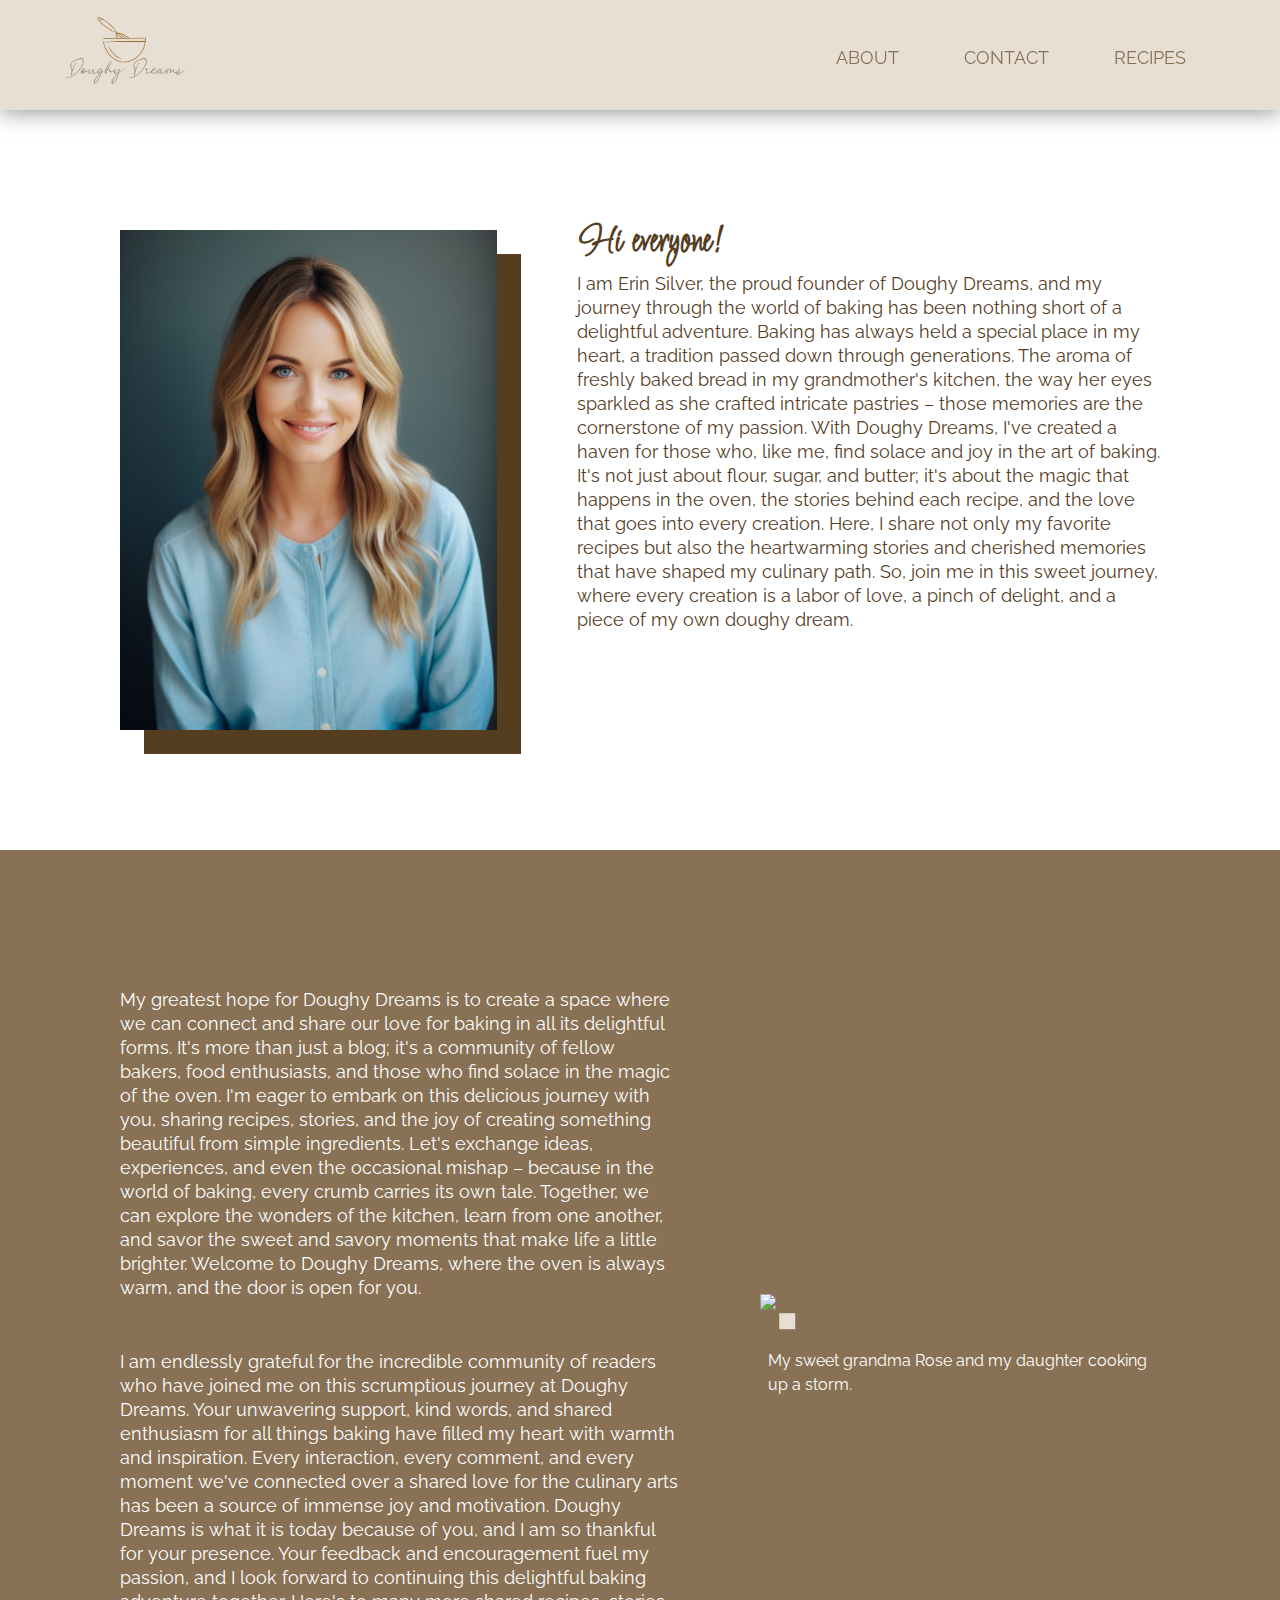
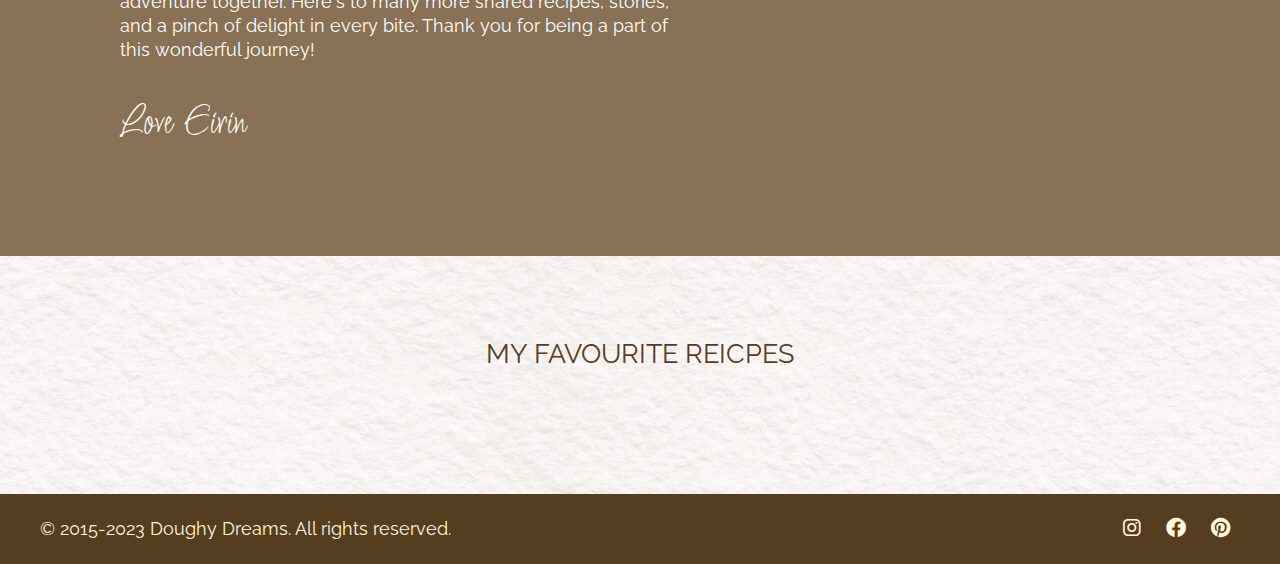
==== about.html @ dd7c9494 "14" ====
<!DOCTYPE html>
<html lang="en">
    <head>
        <title>Doughy Dreams | About page</title>
        <meta name="description" content="Welcome to Doughy Dreams - " />
        <meta name="viewport" content="width=device-width, initial-scale=1.0" />
        <link href="CSS/style.css" rel="stylesheet" />
        <link href="CSS/about.css" rel="stylesheet" />
        <script type="module" src="JS/about.js"></script>
        <script type="module" src="JS/script.js"></script>
        <link rel="stylesheet" href="data/fontawesome/css/all.css" />
        <link
            href="https://fonts.googleapis.com/css2?family=Indie+Flower&family=Licorice&family=Raleway:wght@100;200;400;500&display=swap"
            rel="stylesheet"
        />
        <!-- Hotjar Tracking Code for Doughy Dreams -->
        <script>
            (function (h, o, t, j, a, r) {
                h.hj =
                    h.hj ||
                    function () {
                        (h.hj.q = h.hj.q || []).push(arguments);
                    };
                h._hjSettings = { hjid: 3747044, hjsv: 6 };
                a = o.getElementsByTagName("head")[0];
                r = o.createElement("script");
                r.async = 1;
                r.src = t + h._hjSettings.hjid + j + h._hjSettings.hjsv;
                a.appendChild(r);
            })(
                window,
                document,
                "https://static.hotjar.com/c/hotjar-",
                ".js?sv="
            );
        </script>
    </head>
    <body>
        <!--header-->
        <header>
            <div class="inner-header">
                <a href="index.html"
                    ><img src="Images/Doughy-dreams.png" class="logo"
                /></a>
                <div class="navigation">
                    <a href="about.html">ABOUT</a>
                    <a href="contact.html">CONTACT</a>
                    <a href="blog-posts.html">RECIPES</a>
                </div>
                <div class="hamburger-menu">
                    <i class="fa fa-bars menu-open" aria-hidden="true"></i>
                    <i class="fa-solid fa-xmark menu-close menu-hide"></i>
                </div>
            </div>
        </header>
        <!--main-->
        <main>
            <div class="about-page">
                <div class="section top">
                    <img class="about-img" src="Images/erin.jpg" />
                    <div class="erin">
                        <h1 class="licorice">Hi everyone!</h1>
                        <p>
                            I am Erin Silver, the proud founder of Doughy
                            Dreams, and my journey through the world of baking
                            has been nothing short of a delightful adventure.
                            Baking has always held a special place in my heart,
                            a tradition passed down through generations. The
                            aroma of freshly baked bread in my grandmother's
                            kitchen, the way her eyes sparkled as she crafted
                            intricate pastries – those memories are the
                            cornerstone of my passion. With Doughy Dreams, I've
                            created a haven for those who, like me, find solace
                            and joy in the art of baking. It's not just about
                            flour, sugar, and butter; it's about the magic that
                            happens in the oven, the stories behind each recipe,
                            and the love that goes into every creation. Here, I
                            share not only my favorite recipes but also the
                            heartwarming stories and cherished memories that
                            have shaped my culinary path. So, join me in this
                            sweet journey, where every creation is a labor of
                            love, a pinch of delight, and a piece of my own
                            doughy dream.
                        </p>
                    </div>
                </div>
                <div class="section middle">
                    <div class="middle-left">
                        <p>
                            My greatest hope for Doughy Dreams is to create a
                            space where we can connect and share our love for
                            baking in all its delightful forms. It's more than
                            just a blog; it's a community of fellow bakers, food
                            enthusiasts, and those who find solace in the magic
                            of the oven. I'm eager to embark on this delicious
                            journey with you, sharing recipes, stories, and the
                            joy of creating something beautiful from simple
                            ingredients. Let's exchange ideas, experiences, and
                            even the occasional mishap – because in the world of
                            baking, every crumb carries its own tale. Together,
                            we can explore the wonders of the kitchen, learn
                            from one another, and savor the sweet and savory
                            moments that make life a little brighter. Welcome to
                            Doughy Dreams, where the oven is always warm, and
                            the door is open for you.
                        </p>
                        <p>
                            I am endlessly grateful for the incredible community
                            of readers who have joined me on this scrumptious
                            journey at Doughy Dreams. Your unwavering support,
                            kind words, and shared enthusiasm for all things
                            baking have filled my heart with warmth and
                            inspiration. Every interaction, every comment, and
                            every moment we've connected over a shared love for
                            the culinary arts has been a source of immense joy
                            and motivation. Doughy Dreams is what it is today
                            because of you, and I am so thankful for your
                            presence. Your feedback and encouragement fuel my
                            passion, and I look forward to continuing this
                            delightful baking adventure together. Here's to many
                            more shared recipes, stories, and a pinch of delight
                            in every bite. Thank you for being a part of this
                            wonderful journey!
                        </p>
                        <div class="licorice"><p>Love Eirin</p></div>
                    </div>
                    <div class="middle-right">
                        <img class="about-img" src="Images/grandma-rose.jpg" />
                        <p>
                            My sweet grandma Rose and my daughter cooking up a
                            storm.
                        </p>
                    </div>
                </div>
                <div class="section bottom">
                    <h2>MY FAVOURITE REICPES</h2>
                    <div class="favourite-posts">
                        <div class="posts"></div>
                    </div>
                </div>
            </div>
        </main>
        <!--footer-->
        <footer>
            <div class="footer">
                <div class="copyright">
                    <p>© 2015-2023 Doughy Dreams. All rights reserved.</p>
                </div>
                <div class="footer-socials">
                    <a href=""
                        ><i
                            class="fa-brands fa-instagram"
                            aria-hidden="true"
                        ></i
                    ></a>
                    <a href=""
                        ><i class="fa-brands fa-facebook" aria-hidden="true"></i
                    ></a>
                    <a href=""
                        ><i
                            class="fa-brands fa-pinterest"
                            aria-hidden="true"
                        ></i
                    ></a>
                </div>
            </div>
        </footer>
    </body>
</html>
---- CSS/style.css ----
html {
    width: 100%;
}

body {
    margin: 0;
    background-color: white;
    color: #553d1f;
    font-family: "Raleway", sans-serif, Arial, Helvetica;
    font-weight: 400;
    font-size: 1.125rem;
    line-height: 1.5rem;
    width: 100%;
    max-width: 1440px;
    margin: 0 auto;
}

.licorice {
    font-family: "licorice", "Raleway", sans-serif;
    font-size: 40px;
}

.indie-flower {
    font-family: "indie flower", "raleway", sans-serif;
}

button {
    padding: 10px;
    margin-top: 10px;
    color: white;
    background-color: #553d1f;
    border: none;
    border-radius: 0.3rem;
    cursor: pointer;
}

img {
    object-fit: cover;
}

/* HEADER */
header {
    height: 110px;
    background-color: #e7dfd4;
    display: flex;
    justify-content: center;
    font-weight: 400;
    filter: drop-shadow(0 0 0.75rem rgba(0, 0, 0, 0.5));
}

.inner-header {
    width: 90%;
    display: flex;
    justify-content: space-between;
}

.logo {
    height: 70px;
    top: 15px;
    position: relative;
}

.navigation {
    align-self: self-end;
    padding-bottom: 40px;
}

.navigation a {
    padding: 30px;
    text-decoration: none;
    color: #887154;
    position: relative;
    overflow: hidden;
    z-index: 1;
}

.navigation a::before {
    content: "";
    position: absolute;
    left: 23px;
    bottom: 10px;
    width: 60%;
    height: 3px;
    background-color: #5c462a;
    border-radius: 5px;
    transform: scaleX(0);
    transform-origin: left;
    transition: transform 0.3s ease-in-out;
}

.navigation a:hover::before {
    transform-origin: left;
    transform: scaleX(1);
}

.navigation a:hover {
    color: #8b5817;
}
/* HEADER */

/* HAMBURGER MENU */

/* HAMBURGER MENU */

/* FOOTER */
.footer {
    background-color: #553d1f;
    color: #fff7db;
    display: flex;
    justify-content: space-between;
    align-items: center;
    padding: 0 40px;
    height: 70px;
}

.footer a {
    padding: 10px;
}

.fa-brands {
    color: #fff7db;
    font-size: 20px;
}
/* FOOTER */

/* MEDIA QUERIES MOBILE & IPAD */

@media only screen and (min-width: 0px) and (max-width: 1180px) {
    body {
        max-width: 767px;
    }
}

/* MEDIA QUERIES MOBILE */

@media only screen and (min-width: 0px) and (max-width: 767px) {
    body {
        max-width: 767px;
        font-size: 90%;
    }

    .navigation {
        display: none;
        position: absolute;

        flex-direction: column;
        background: #e7dfd4;
        width: 100%;
        top: 3.7rem;
        left: 0;
        text-align: center;
    }

    header {
        height: 60px;
        position: relative;
        z-index: 10;
        display: flex;
        align-items: center;
    }

    .logo {
        position: absolute;
        height: 40px;
        top: 5px;
        left: 1rem;
        align-self: start;
    }

    header .menu-hide {
        display: none;
    }

    .footer {
        display: flex;
        flex-direction: column-reverse;
        height: fit-content;
        padding: 1.5rem 1.5rem;
    }

    .copyright p {
        text-align: center;
    }
}

/* MEDIA QUERIES IPAD */

@media only screen and (min-width: 768px) and (max-width: 1180px) {
    body {
        max-width: 1180px;
    }
}

@media only screen and (min-width: 768px) {
    .hamburger-menu {
        display: none;
    }
}
---- CSS/about.css ----
.about-page {
    display: flex;
    flex-direction: column;
}

.top,
.middle {
    height: fit-content;
    padding: 120px;
}

/* TOP SECTION */
.top {
    display: flex;
    justify-content: space-between;
}

.top img {
    height: 500px;
    box-shadow: 1.5rem 1.5rem;
}

.erin {
    margin-left: 5rem;
}

h1 {
    margin: 0;
}

.top p {
    box-sizing: border-box;
    max-width: 640px;
}
/* TOP SECTION */

/* MIDDLE SECTION */
.middle {
    background-color: #887154;
    color: white;
    display: flex;
    justify-content: space-between;
}

.middle p {
    box-sizing: border-box;
    max-width: 750px;
    align-self: center;
    padding-bottom: 2rem;
}

.middle img {
    width: 366px;
    box-shadow: 1.2rem 1.2rem;
    color: #e7dfd4;
}

.middle-right {
    font-size: 16px;
    align-self: center;
    margin-left: 5rem;
}

.middle-right p {
    padding: 1rem 0 0 0.5rem;
    box-sizing: border-box;
    width: 25rem;
}

.licorice p {
    padding: 0;
    margin: 0;
}
/* MIDDLE SECTION */

/* BOTTOM SECTION */
.bottom {
    background-image: url(/Images/background.jpg);
    padding: 5%;
}

.favourite-posts {
    display: flex;
    flex-direction: column;
    margin: 2rem auto;
}

.bottom h2 {
    font-weight: 400;
    text-align: center;
}

.posts {
    display: flex;
    justify-content: center;
    gap: 2rem;

}

.post {
    min-width: 250px;
    max-width: 250px;
    display: flex;
    flex-direction: column;
    margin: 0;
}

.post img {
    min-width: 100%;
    height: 250px;
}

.big {
    margin: 0.7rem 0 0 0;
}

.small {
    font-size: 0.8rem;
    margin: 0 0 1rem 0;
}

.bottom button {
    width: max-content;
    padding: 1rem 2rem;
}
/* BOTTOM SECTION */

/* MEDIA QUERIES MOBILE & IPAD */

@media only screen and (min-width: 0px) and (max-width: 1180px) {
    .middle {
        flex-direction: column;
        padding-bottom: 1rem;
    }

    .post {
        min-width: 250px;
        max-width: 250px;
        display: flex;
        flex-direction: column;
    }

    .posts {
        flex-wrap: wrap;
        gap: 3rem;
    }
}

/* MEDIA QUERIES MOBILE */

@media only screen and (min-width: 0px) and (max-width: 767px) {
    .middle img,
    .top img {
        height: 250px;
        width: 188px;
        box-shadow: 1rem 1rem;
    }

    .top {
        display: flex;
        flex-direction: column-reverse;
    }

    .top,
    .middle,
    .bottom {
        padding: 10% 5%;
    }

    .erin {
        margin: 0;
    }

    .top img {
        margin: 10% 0;
        align-self: center;
    }

    .middle-right {
        padding-top: 3rem;
        margin: 0;
    }

    .middle-right p {
        width: 13rem;
    }

    .bottom h2 {
        text-align: center;
    }

    .favourite-posts {
        max-width: 500px;
    }
}

/* MEDIA QUERIES IPAD */

@media only screen and (min-width: 768px) and (max-width: 1180px) {
    .middle-right p {
        width: 20rem;
    }

    .middle-left p {
        max-width: none;
    }

    .top,
    .middle {
        padding: 6%;
    }

    .bottom {
        padding: 30px;
    }

    .top img {
        height: 350px;
    }

    .middle img {
        width: 250px;
    }

    .bottom button {
        padding: 0.75rem 1.5rem;
    }

    .favourite-posts {
        max-width: 700px;
    }
}
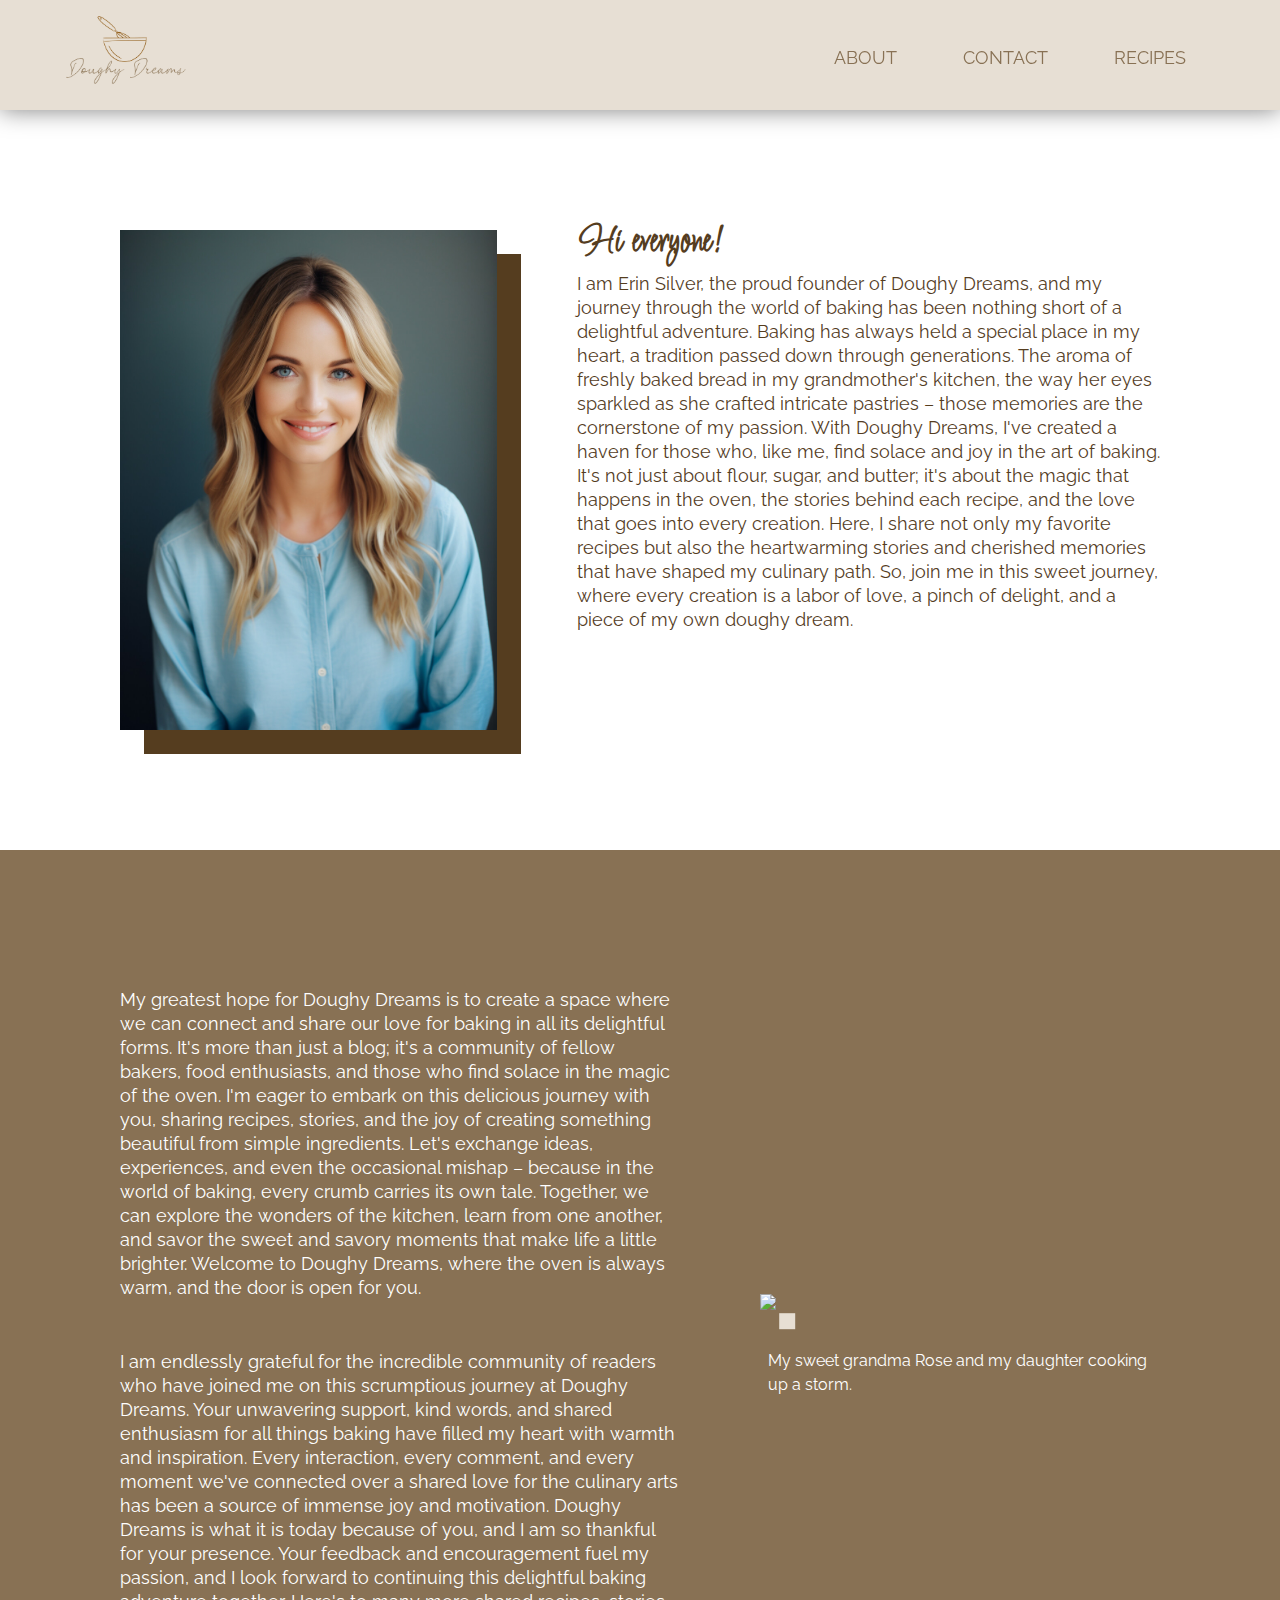
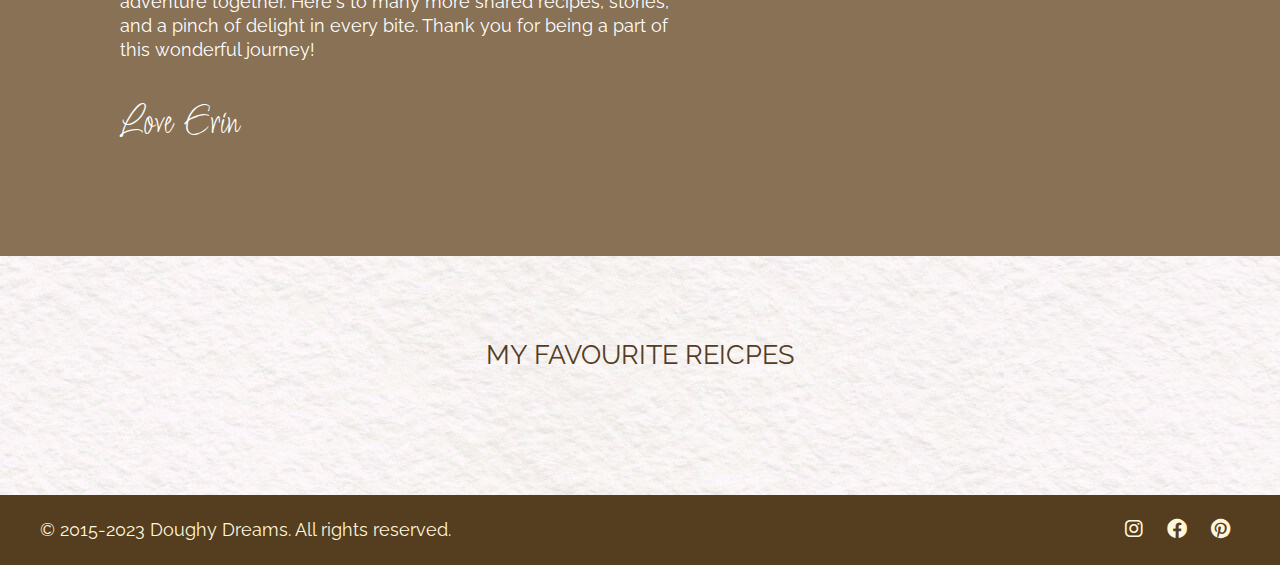
==== commit af486943: "15" ====
--- a/about.html
+++ b/about.html
@@ -122,7 +122,7 @@
                             in every bite. Thank you for being a part of this
                             wonderful journey!
                         </p>
-                        <div class="licorice"><p>Love Eirin</p></div>
+                        <div class="licorice"><p>Love Erin</p></div>
                     </div>
                     <div class="middle-right">
                         <img class="about-img" src="Images/grandma-rose.jpg" />
--- a/CSS/style.css
+++ b/CSS/style.css
@@ -10,14 +10,20 @@
     font-weight: 400;
     font-size: 1.125rem;
     line-height: 1.5rem;
-    width: 100%;
+    width: 100vw;
+    margin: 0 auto;
+}
+
+main,
+.inner-header,
+.footer {
     max-width: 1440px;
     margin: 0 auto;
 }
 
 .licorice {
     font-family: "licorice", "Raleway", sans-serif;
-    font-size: 40px;
+    font-size: 2.5rem;
 }
 
 .indie-flower {
@@ -25,8 +31,8 @@
 }
 
 button {
-    padding: 10px;
-    margin-top: 10px;
+    padding: 0.6rem;
+    margin-top: 0.6rem;
     color: white;
     background-color: #553d1f;
     border: none;
@@ -40,7 +46,7 @@
 
 /* HEADER */
 header {
-    height: 110px;
+    height: 6.9rem;
     background-color: #e7dfd4;
     display: flex;
     justify-content: center;
@@ -55,18 +61,18 @@
 }
 
 .logo {
-    height: 70px;
-    top: 15px;
+    height: 4.4rem;
+    top: 0.9rem;
     position: relative;
 }
 
 .navigation {
     align-self: self-end;
-    padding-bottom: 40px;
+    padding-bottom: 2.5rem;
 }
 
 .navigation a {
-    padding: 30px;
+    padding: 1.9rem;
     text-decoration: none;
     color: #887154;
     position: relative;
@@ -77,12 +83,12 @@
 .navigation a::before {
     content: "";
     position: absolute;
-    left: 23px;
-    bottom: 10px;
+    left: 1.4rem;
+    bottom: 0.6rem;
     width: 60%;
-    height: 3px;
+    height: 0.2rem;
     background-color: #5c462a;
-    border-radius: 5px;
+    border-radius: 0.3rem;
     transform: scaleX(0);
     transform-origin: left;
     transition: transform 0.3s ease-in-out;
@@ -98,30 +104,44 @@
 }
 /* HEADER */
 
-/* HAMBURGER MENU */
-
-/* HAMBURGER MENU */
-
 /* FOOTER */
+footer {
+    background-color: #553d1f;
+}
+
 .footer {
-    background-color: #553d1f;
     color: #fff7db;
     display: flex;
     justify-content: space-between;
     align-items: center;
-    padding: 0 40px;
-    height: 70px;
+    padding: 0 2.5rem;
+    height: 4.4rem;
 }
 
 .footer a {
-    padding: 10px;
+    padding: 0.6rem;
 }
 
 .fa-brands {
     color: #fff7db;
-    font-size: 20px;
+    font-size: 1.25rem;
 }
 /* FOOTER */
+
+.results {
+    display: flex;
+}
+
+.error-msg {
+    font-size: x-large;
+    font-weight: 900;
+    border: 0.06rem solid rgb(85 61 31);
+    padding: 1rem;
+    color: rgb(85 61 31);
+    background: rgb(232 223 212);
+}
+
+
 
 /* MEDIA QUERIES MOBILE & IPAD */
 
@@ -152,17 +172,21 @@
     }
 
     header {
-        height: 60px;
+        height: 3.75rem;
         position: relative;
         z-index: 10;
         display: flex;
         align-items: center;
     }
 
+    .hamburger-menu {
+        padding-right: 1rem;
+    }
+
     .logo {
         position: absolute;
-        height: 40px;
-        top: 5px;
+        height: 2.5rem;
+        top: 0.5rem;
         left: 1rem;
         align-self: start;
     }
--- a/CSS/about.css
+++ b/CSS/about.css
@@ -6,7 +6,7 @@
 .top,
 .middle {
     height: fit-content;
-    padding: 120px;
+    padding: 7.5rem;
 }
 
 /* TOP SECTION */
@@ -16,7 +16,7 @@
 }
 
 .top img {
-    height: 500px;
+    height: 31.25rem;
     box-shadow: 1.5rem 1.5rem;
 }
 
@@ -30,7 +30,7 @@
 
 .top p {
     box-sizing: border-box;
-    max-width: 640px;
+    max-width: 40rem;
 }
 /* TOP SECTION */
 
@@ -44,19 +44,19 @@
 
 .middle p {
     box-sizing: border-box;
-    max-width: 750px;
+    max-width: 46.8rem;
     align-self: center;
     padding-bottom: 2rem;
 }
 
 .middle img {
-    width: 366px;
+    width: 22.8rem;
     box-shadow: 1.2rem 1.2rem;
     color: #e7dfd4;
 }
 
 .middle-right {
-    font-size: 16px;
+    font-size: 1rem;
     align-self: center;
     margin-left: 5rem;
 }
@@ -94,12 +94,11 @@
     display: flex;
     justify-content: center;
     gap: 2rem;
-
 }
 
 .post {
-    min-width: 250px;
-    max-width: 250px;
+    min-width: 15.625rem;
+    max-width: 15.625rem;
     display: flex;
     flex-direction: column;
     margin: 0;
@@ -107,7 +106,7 @@
 
 .post img {
     min-width: 100%;
-    height: 250px;
+    height: 15.625rem;
 }
 
 .big {
@@ -133,13 +132,6 @@
         padding-bottom: 1rem;
     }
 
-    .post {
-        min-width: 250px;
-        max-width: 250px;
-        display: flex;
-        flex-direction: column;
-    }
-
     .posts {
         flex-wrap: wrap;
         gap: 3rem;
@@ -151,8 +143,8 @@
 @media only screen and (min-width: 0px) and (max-width: 767px) {
     .middle img,
     .top img {
-        height: 250px;
-        width: 188px;
+        height: 15.625rem;
+        width: 11.75rem;
         box-shadow: 1rem 1rem;
     }
 
@@ -190,7 +182,7 @@
     }
 
     .favourite-posts {
-        max-width: 500px;
+        max-width: 31.25rem;
     }
 }
 
@@ -211,15 +203,15 @@
     }
 
     .bottom {
-        padding: 30px;
+        padding: 1.8rem;
     }
 
     .top img {
-        height: 350px;
+        height: 21.8rem;
     }
 
     .middle img {
-        width: 250px;
+        width: 15.6rem;
     }
 
     .bottom button {
@@ -227,6 +219,6 @@
     }
 
     .favourite-posts {
-        max-width: 700px;
-    }
-}
+        max-width: 43.75rem;
+    }
+}
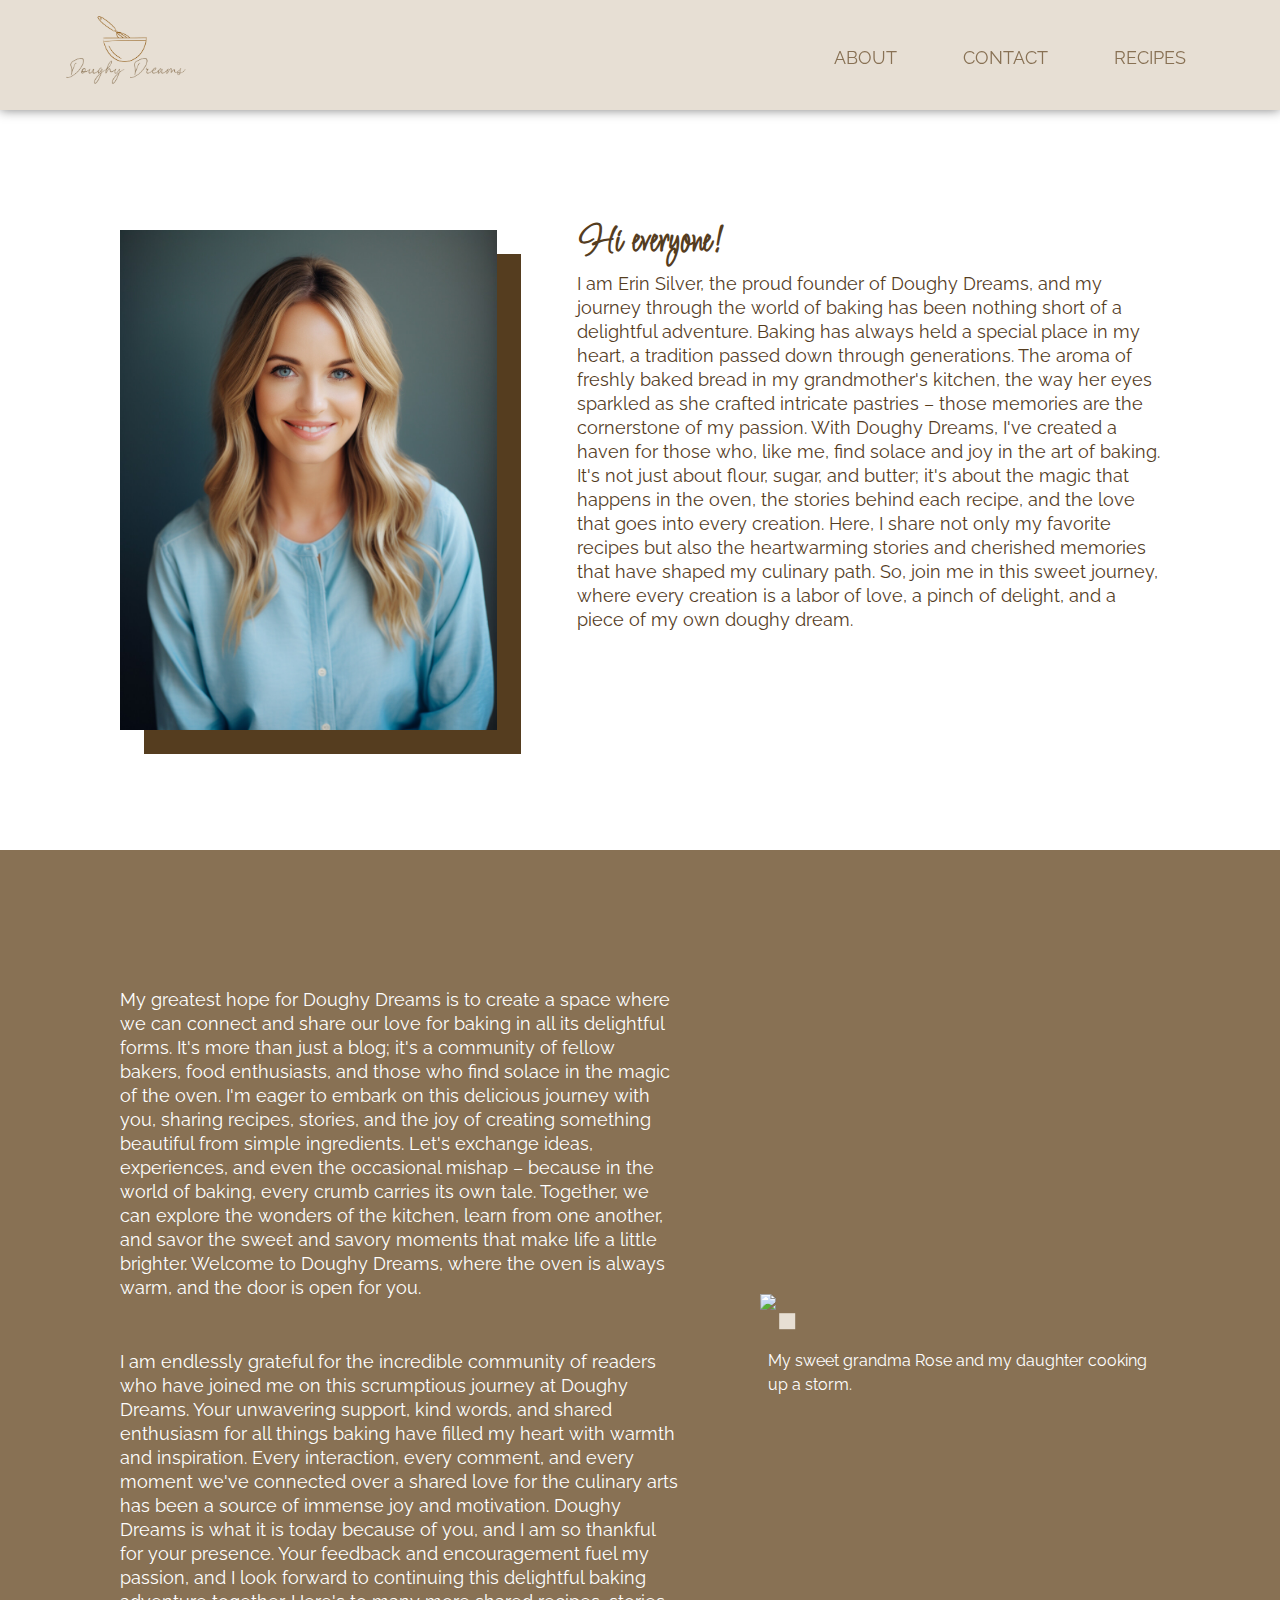
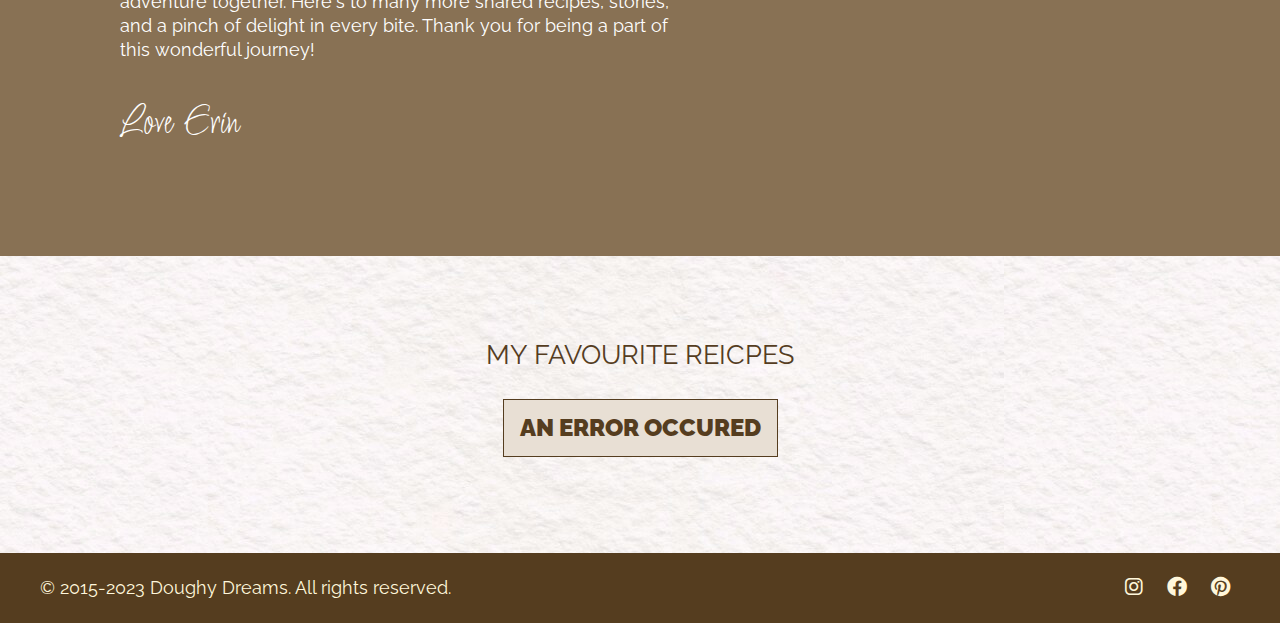
==== commit 2ec5f14f: "16" ====
--- a/about.html
+++ b/about.html
@@ -135,7 +135,11 @@
                 <div class="section bottom">
                     <h2>MY FAVOURITE REICPES</h2>
                     <div class="favourite-posts">
-                        <div class="posts"></div>
+                        <div class="posts results">
+                            <div class="loading-container">
+                                <div class="loader"></div>
+                            </div>
+                        </div>
                     </div>
                 </div>
             </div>
--- a/CSS/style.css
+++ b/CSS/style.css
@@ -51,7 +51,7 @@
     display: flex;
     justify-content: center;
     font-weight: 400;
-    filter: drop-shadow(0 0 0.75rem rgba(0, 0, 0, 0.5));
+    filter: drop-shadow(0 0 0.35rem rgba(0, 0, 0, 0.5));
 }
 
 .inner-header {
@@ -141,7 +141,28 @@
     background: rgb(232 223 212);
 }
 
-
+.loading-container {
+    position: relative;
+}
+
+.loader {
+    border: 8px solid #e7dfd4;
+    border-top: 8px solid #553d1f;
+    border-radius: 50%;
+    width: 50px;
+    height: 50px;
+    animation: spin 1s linear infinite;
+    position: absolute;
+    top: 50%;
+    left: 50%;
+    margin-top: -25px;
+    margin-left: -25px;
+}
+
+@keyframes spin {
+    0% { transform: rotate(0deg); }
+    100% { transform: rotate(360deg); }
+}
 
 /* MEDIA QUERIES MOBILE & IPAD */
 
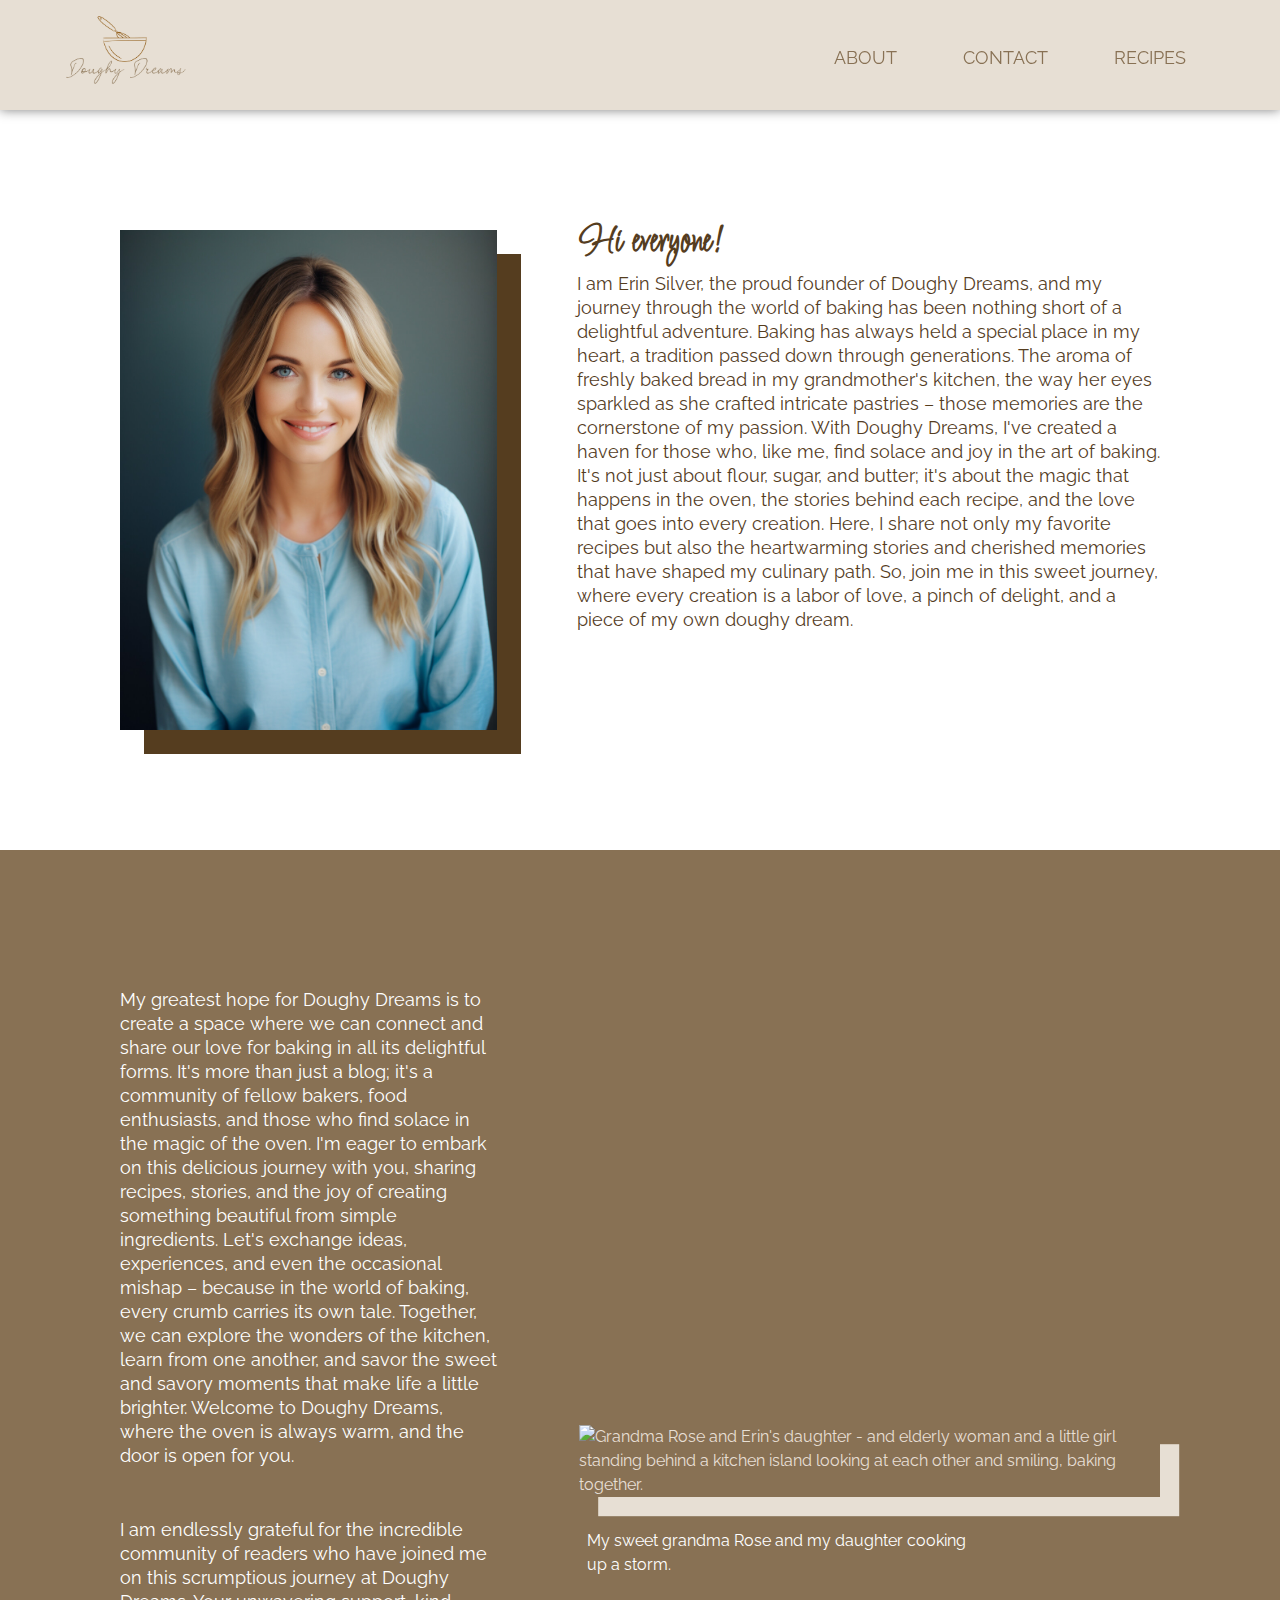
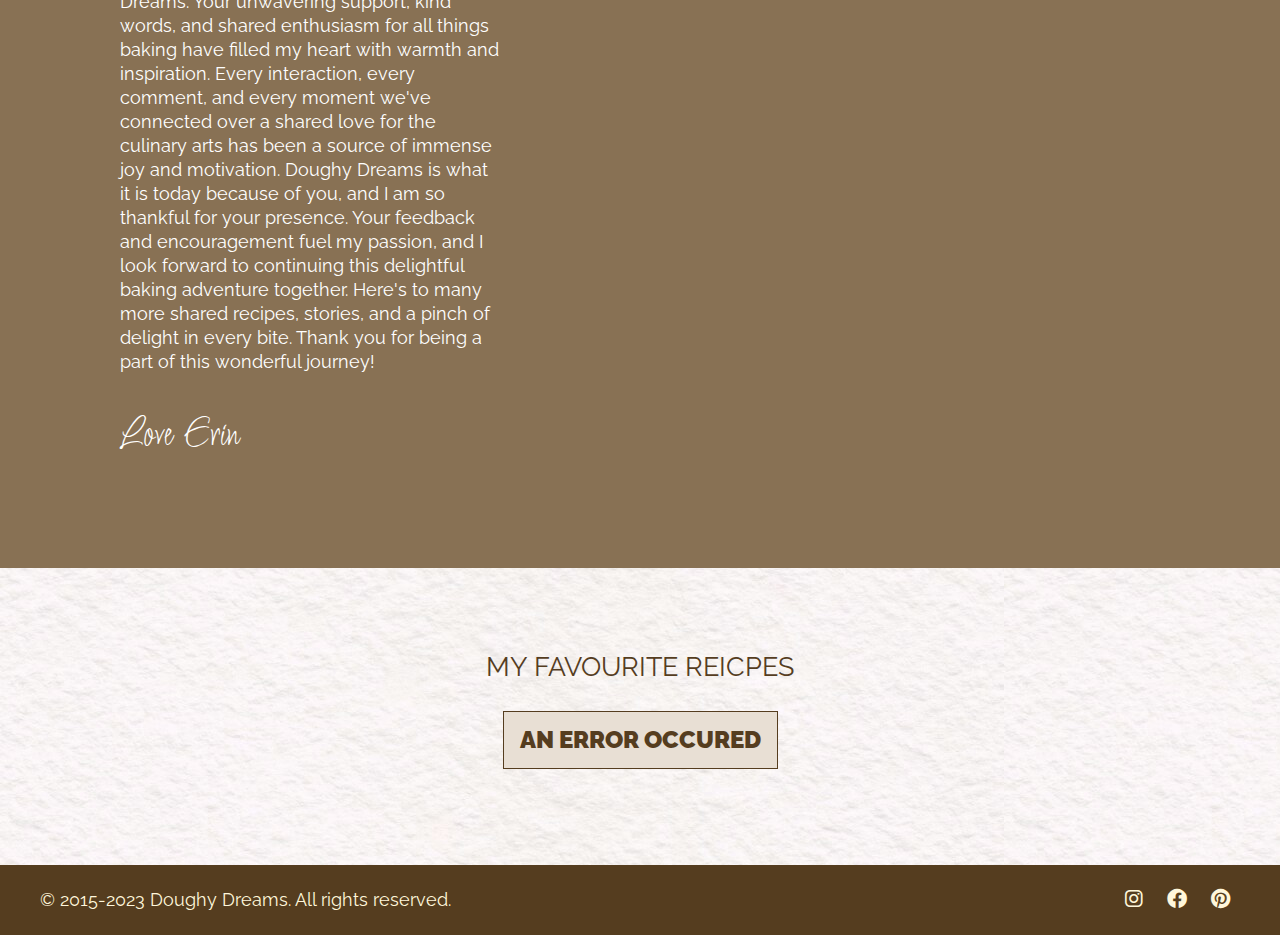
==== commit ca6bda4c: "17" ====
--- a/about.html
+++ b/about.html
@@ -40,7 +40,10 @@
         <header>
             <div class="inner-header">
                 <a href="index.html"
-                    ><img src="Images/Doughy-dreams.png" class="logo"
+                    ><img
+                        src="Images/Doughy-dreams.png"
+                        class="logo"
+                        alt="The logo of Doughy Dreams - A baking bowl with a whisk in it with the text Doughy Dreams underneath, in brown tones."
                 /></a>
                 <div class="navigation">
                     <a href="about.html">ABOUT</a>
@@ -56,8 +59,12 @@
         <!--main-->
         <main>
             <div class="about-page">
-                <div class="section top">
-                    <img class="about-img" src="Images/erin.jpg" />
+                <section class="top">
+                    <img
+                        class="about-img"
+                        src="Images/erin.jpg"
+                        alt="A portrait image of Erin Silver the founder of Doughy Dreams - Blonde, smiling woman with blue eyes and a blue shirt."
+                    />
                     <div class="erin">
                         <h1 class="licorice">Hi everyone!</h1>
                         <p>
@@ -83,8 +90,8 @@
                             doughy dream.
                         </p>
                     </div>
-                </div>
-                <div class="section middle">
+                </section>
+                <section class="middle">
                     <div class="middle-left">
                         <p>
                             My greatest hope for Doughy Dreams is to create a
@@ -125,14 +132,18 @@
                         <div class="licorice"><p>Love Erin</p></div>
                     </div>
                     <div class="middle-right">
-                        <img class="about-img" src="Images/grandma-rose.jpg" />
+                        <img
+                            class="about-img"
+                            src="Images/grandma-rose.jpg"
+                            alt="Grandma Rose and Erin's daughter - and elderly woman and a little girl standing behind a kitchen island looking at each other and smiling, baking together."
+                        />
                         <p>
                             My sweet grandma Rose and my daughter cooking up a
                             storm.
                         </p>
                     </div>
-                </div>
-                <div class="section bottom">
+                </section>
+                <section class="bottom">
                     <h2>MY FAVOURITE REICPES</h2>
                     <div class="favourite-posts">
                         <div class="posts results">
@@ -141,7 +152,7 @@
                             </div>
                         </div>
                     </div>
-                </div>
+                </section>
             </div>
         </main>
         <!--footer-->
--- a/CSS/style.css
+++ b/CSS/style.css
@@ -160,8 +160,12 @@
 }
 
 @keyframes spin {
-    0% { transform: rotate(0deg); }
-    100% { transform: rotate(360deg); }
+    0% {
+        transform: rotate(0deg);
+    }
+    100% {
+        transform: rotate(360deg);
+    }
 }
 
 /* MEDIA QUERIES MOBILE & IPAD */
@@ -169,6 +173,10 @@
 @media only screen and (min-width: 0px) and (max-width: 1180px) {
     body {
         max-width: 767px;
+    }
+
+    .navigation a::before {
+        display: none;
     }
 }
 
